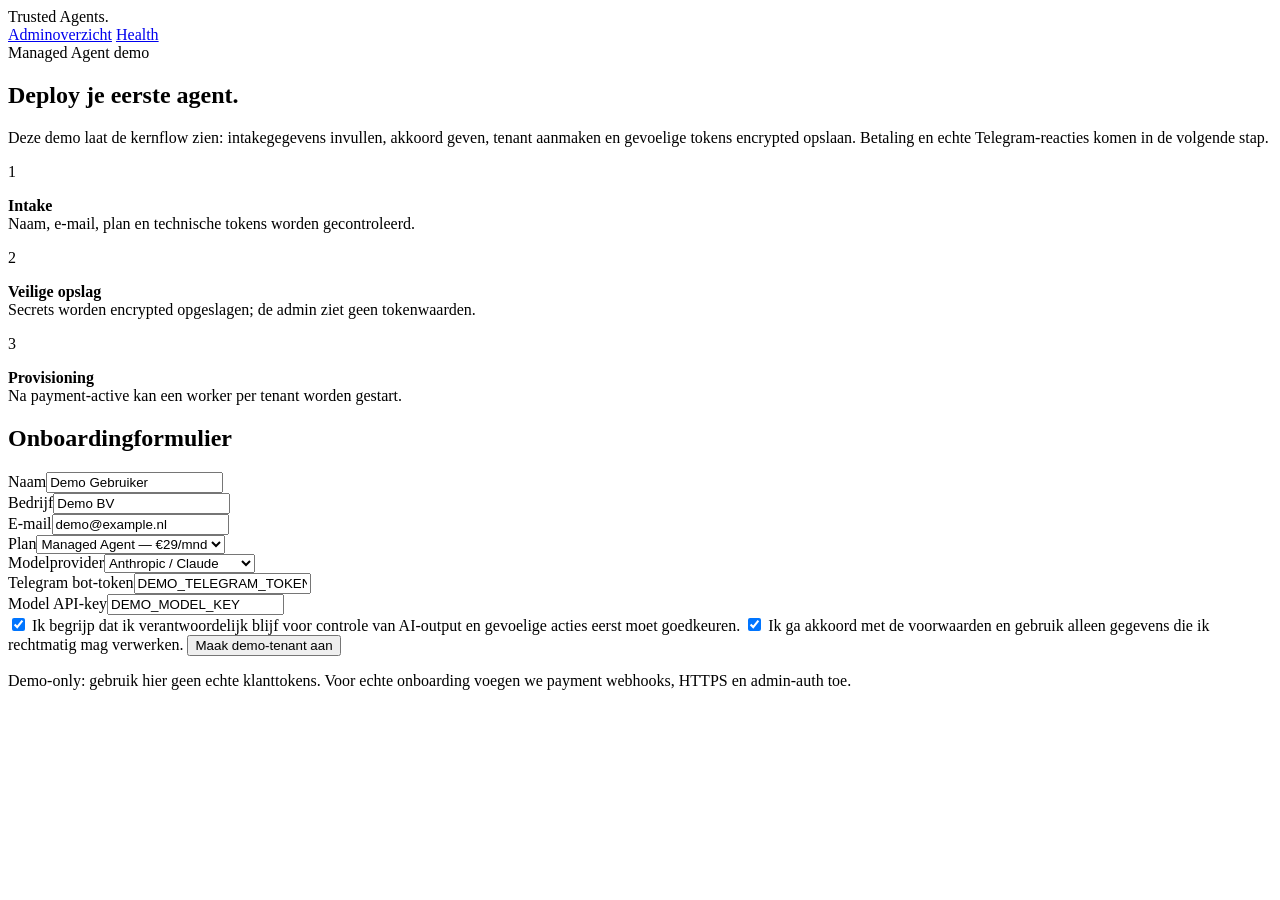
==== apps/onboarding/src/trusted_agents_onboarding/static/index.html @ 94c21c0a "Add onboarding demo UI" ====
<!doctype html>
<html lang="nl">
<head>
  <meta charset="utf-8" />
  <meta name="viewport" content="width=device-width, initial-scale=1" />
  <title>Trusted Agents — Demo onboarding</title>
  <link rel="preconnect" href="https://fonts.googleapis.com">
  <link rel="preconnect" href="https://fonts.gstatic.com" crossorigin>
  <link href="https://fonts.googleapis.com/css2?family=Hanken+Grotesk:wght@400;500;600;700;800;900&display=swap" rel="stylesheet">
  <link rel="stylesheet" href="/static/styles.css" />
</head>
<body>
  <div class="wrap">
    <header class="top">
      <div class="brand"><span class="dot"></span>Trusted Agents<span style="color:var(--green)">.</span></div>
      <nav class="nav">
        <a class="button secondary" href="/admin">Adminoverzicht</a>
        <a class="button secondary" href="/health">Health</a>
      </nav>
    </header>

    <main class="hero">
      <section class="panel">
        <span class="eyebrow">Managed Agent demo</span>
        <h1>Deploy je eerste agent.</h1>
        <p class="lead">Deze demo laat de kernflow zien: intakegegevens invullen, akkoord geven, tenant aanmaken en gevoelige tokens encrypted opslaan. Betaling en echte Telegram-reacties komen in de volgende stap.</p>
        <div class="status-list">
          <div class="status-item"><span class="badge">1</span><p><strong>Intake</strong><br><span class="muted">Naam, e-mail, plan en technische tokens worden gecontroleerd.</span></p></div>
          <div class="status-item"><span class="badge">2</span><p><strong>Veilige opslag</strong><br><span class="muted">Secrets worden encrypted opgeslagen; de admin ziet geen tokenwaarden.</span></p></div>
          <div class="status-item"><span class="badge">3</span><p><strong>Provisioning</strong><br><span class="muted">Na payment-active kan een worker per tenant worden gestart.</span></p></div>
        </div>
      </section>

      <section class="panel">
        <h2>Onboardingformulier</h2>
        <form id="onboarding-form" class="form">
          <div class="grid">
            <div class="field"><label for="customer_name">Naam</label><input id="customer_name" name="customer_name" autocomplete="name" required value="Demo Gebruiker"></div>
            <div class="field"><label for="company_name">Bedrijf</label><input id="company_name" name="company_name" autocomplete="organization" required value="Demo BV"></div>
            <div class="field"><label for="email">E-mail</label><input id="email" name="email" type="email" autocomplete="email" required value="demo@example.nl"></div>
            <div class="field"><label for="plan">Plan</label><select id="plan" name="plan"><option value="starter">Managed Agent — €29/mnd</option><option value="dedicated">Private Agent Server</option><option value="bring-your-own">Eigen cloud of Mac</option></select></div>
            <div class="field"><label for="model_provider">Modelprovider</label><select id="model_provider" name="model_provider"><option value="anthropic">Anthropic / Claude</option><option value="openrouter">OpenRouter</option><option value="openai-codex">OpenAI Codex OAuth</option><option value="other">Anders</option></select></div>
            <div class="field"><label for="telegram_bot_token">Telegram bot-token</label><input id="telegram_bot_token" name="telegram_bot_token" required value="DEMO_TELEGRAM_TOKEN"></div>
            <div class="field full"><label for="model_api_key">Model API-key</label><input id="model_api_key" name="model_api_key" value="DEMO_MODEL_KEY"></div>
          </div>
          <label class="check"><input type="checkbox" name="accepted_responsibility" checked> <span>Ik begrijp dat ik verantwoordelijk blijf voor controle van AI-output en gevoelige acties eerst moet goedkeuren.</span></label>
          <label class="check"><input type="checkbox" name="accepted_terms" checked> <span>Ik ga akkoord met de voorwaarden en gebruik alleen gegevens die ik rechtmatig mag verwerken.</span></label>
          <button type="submit">Maak demo-tenant aan</button>
          <div id="result" class="notice" hidden></div>
        </form>
      </section>
    </main>

    <p class="footer">Demo-only: gebruik hier geen echte klanttokens. Voor echte onboarding voegen we payment webhooks, HTTPS en admin-auth toe.</p>
  </div>

  <script>
    const form = document.querySelector('#onboarding-form');
    const result = document.querySelector('#result');
    form.addEventListener('submit', async (event) => {
      event.preventDefault();
      result.hidden = false;
      result.className = 'notice';
      result.textContent = 'Demo-tenant wordt aangemaakt...';
      const data = Object.fromEntries(new FormData(form).entries());
      data.accepted_responsibility = form.accepted_responsibility.checked;
      data.accepted_terms = form.accepted_terms.checked;
      try {
        const response = await fetch('/api/onboarding/intents', {
          method: 'POST',
          headers: {'Content-Type': 'application/json'},
          body: JSON.stringify(data)
        });
        const payload = await response.json();
        if (!response.ok) throw new Error(payload.message || payload.error || 'Onbekende fout');
        result.className = 'notice good';
        result.innerHTML = `<strong>Tenant aangemaakt.</strong><br>Status: ${payload.status}<br>Payment: ${payload.payment_status}<br><span class="muted">Tenant-ID: ${payload.tenant_id}</span><div class="actions"><a class="button secondary" href="/admin">Bekijk adminoverzicht</a></div>`;
      } catch (error) {
        result.className = 'notice bad';
        result.textContent = `Niet gelukt: ${error.message}`;
      }
    });
  </script>
</body>
</html>
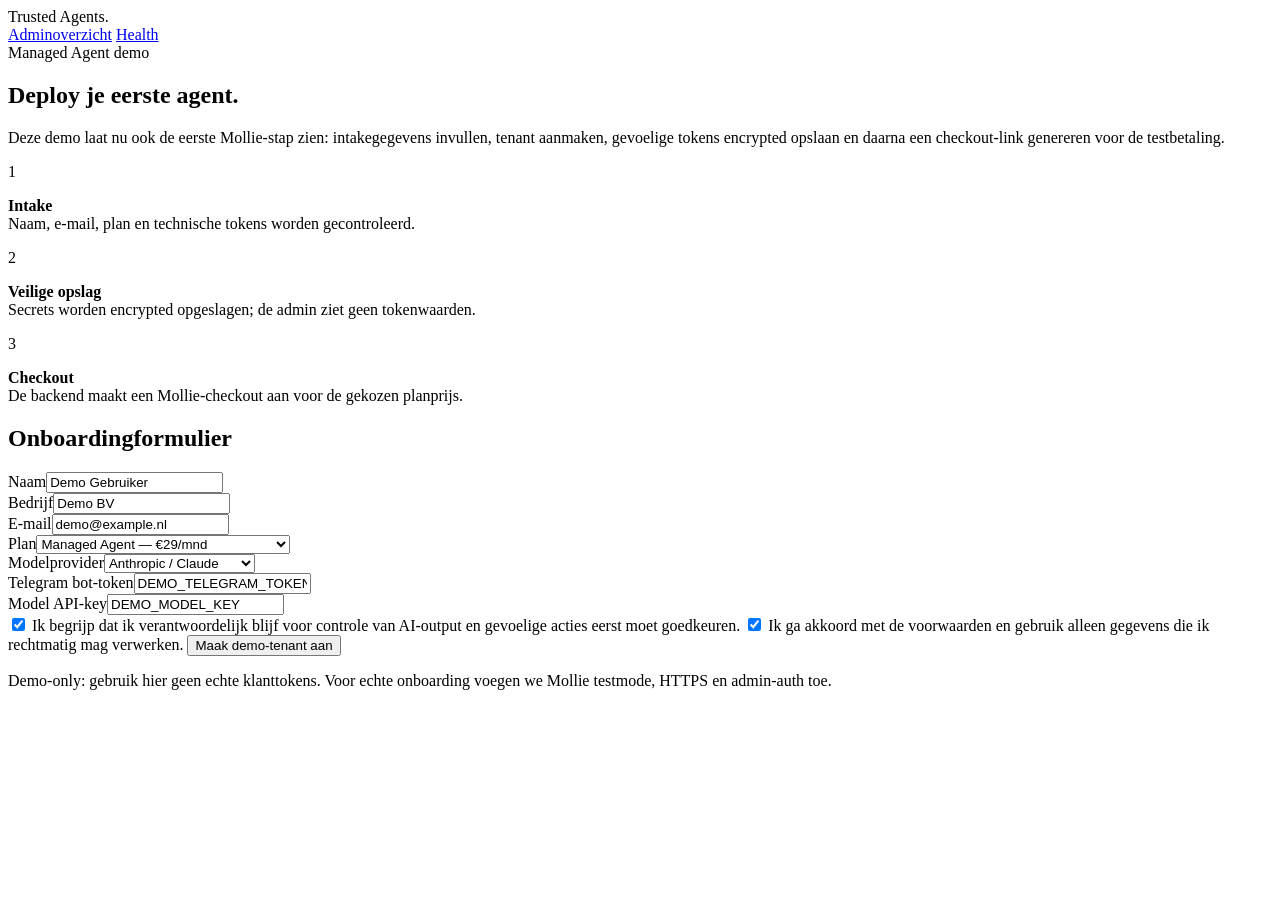
==== commit 59ed11ce: "Add Mollie checkout flow to onboarding demo" ====
--- a/apps/onboarding/src/trusted_agents_onboarding/static/index.html
+++ b/apps/onboarding/src/trusted_agents_onboarding/static/index.html
@@ -23,11 +23,11 @@
       <section class="panel">
         <span class="eyebrow">Managed Agent demo</span>
         <h1>Deploy je eerste agent.</h1>
-        <p class="lead">Deze demo laat de kernflow zien: intakegegevens invullen, akkoord geven, tenant aanmaken en gevoelige tokens encrypted opslaan. Betaling en echte Telegram-reacties komen in de volgende stap.</p>
+        <p class="lead">Deze demo laat nu ook de eerste Mollie-stap zien: intakegegevens invullen, tenant aanmaken, gevoelige tokens encrypted opslaan en daarna een checkout-link genereren voor de testbetaling.</p>
         <div class="status-list">
           <div class="status-item"><span class="badge">1</span><p><strong>Intake</strong><br><span class="muted">Naam, e-mail, plan en technische tokens worden gecontroleerd.</span></p></div>
           <div class="status-item"><span class="badge">2</span><p><strong>Veilige opslag</strong><br><span class="muted">Secrets worden encrypted opgeslagen; de admin ziet geen tokenwaarden.</span></p></div>
-          <div class="status-item"><span class="badge">3</span><p><strong>Provisioning</strong><br><span class="muted">Na payment-active kan een worker per tenant worden gestart.</span></p></div>
+          <div class="status-item"><span class="badge">3</span><p><strong>Checkout</strong><br><span class="muted">De backend maakt een Mollie-checkout aan voor de gekozen planprijs.</span></p></div>
         </div>
       </section>
 
@@ -38,7 +38,7 @@
             <div class="field"><label for="customer_name">Naam</label><input id="customer_name" name="customer_name" autocomplete="name" required value="Demo Gebruiker"></div>
             <div class="field"><label for="company_name">Bedrijf</label><input id="company_name" name="company_name" autocomplete="organization" required value="Demo BV"></div>
             <div class="field"><label for="email">E-mail</label><input id="email" name="email" type="email" autocomplete="email" required value="demo@example.nl"></div>
-            <div class="field"><label for="plan">Plan</label><select id="plan" name="plan"><option value="starter">Managed Agent — €29/mnd</option><option value="dedicated">Private Agent Server</option><option value="bring-your-own">Eigen cloud of Mac</option></select></div>
+            <div class="field"><label for="plan">Plan</label><select id="plan" name="plan"><option value="starter">Managed Agent — €29/mnd</option><option value="dedicated">Private Agent Server — vanaf €79/mnd</option><option value="bring-your-own">Bring your own — setup & beheer</option></select></div>
             <div class="field"><label for="model_provider">Modelprovider</label><select id="model_provider" name="model_provider"><option value="anthropic">Anthropic / Claude</option><option value="openrouter">OpenRouter</option><option value="openai-codex">OpenAI Codex OAuth</option><option value="other">Anders</option></select></div>
             <div class="field"><label for="telegram_bot_token">Telegram bot-token</label><input id="telegram_bot_token" name="telegram_bot_token" required value="DEMO_TELEGRAM_TOKEN"></div>
             <div class="field full"><label for="model_api_key">Model API-key</label><input id="model_api_key" name="model_api_key" value="DEMO_MODEL_KEY"></div>
@@ -51,12 +51,40 @@
       </section>
     </main>
 
-    <p class="footer">Demo-only: gebruik hier geen echte klanttokens. Voor echte onboarding voegen we payment webhooks, HTTPS en admin-auth toe.</p>
+    <p class="footer">Demo-only: gebruik hier geen echte klanttokens. Voor echte onboarding voegen we Mollie testmode, HTTPS en admin-auth toe.</p>
   </div>
 
   <script>
     const form = document.querySelector('#onboarding-form');
     const result = document.querySelector('#result');
+
+    function renderCheckoutResult(payload){
+      const checkoutAction = payload.checkout_url
+        ? `<a class="button secondary" target="_blank" rel="noreferrer" href="${payload.checkout_url}">Open Mollie test-checkout</a>`
+        : '';
+      return `
+        <strong>Tenant aangemaakt.</strong><br>
+        Status: ${payload.status}<br>
+        Payment: ${payload.payment_status}<br>
+        <span class="muted">Tenant-ID: ${payload.tenant_id}</span>
+        <div class="actions" style="display:flex;gap:12px;flex-wrap:wrap;margin-top:16px">
+          ${checkoutAction}
+          <a class="button secondary" href="/admin">Bekijk adminoverzicht</a>
+        </div>
+      `;
+    }
+
+    async function createCheckout(tenantId){
+      const response = await fetch('/api/payments/create-checkout', {
+        method: 'POST',
+        headers: {'Content-Type': 'application/json'},
+        body: JSON.stringify({tenant_id: tenantId})
+      });
+      const payload = await response.json();
+      if (!response.ok) throw new Error(payload.message || payload.error || 'Kon checkout niet aanmaken');
+      return payload;
+    }
+
     form.addEventListener('submit', async (event) => {
       event.preventDefault();
       result.hidden = false;
@@ -73,8 +101,11 @@
         });
         const payload = await response.json();
         if (!response.ok) throw new Error(payload.message || payload.error || 'Onbekende fout');
+        result.className = 'notice';
+        result.textContent = 'Tenant aangemaakt. Mollie-checkout wordt voorbereid...';
+        const checkoutPayload = await createCheckout(payload.tenant_id);
         result.className = 'notice good';
-        result.innerHTML = `<strong>Tenant aangemaakt.</strong><br>Status: ${payload.status}<br>Payment: ${payload.payment_status}<br><span class="muted">Tenant-ID: ${payload.tenant_id}</span><div class="actions"><a class="button secondary" href="/admin">Bekijk adminoverzicht</a></div>`;
+        result.innerHTML = renderCheckoutResult(checkoutPayload);
       } catch (error) {
         result.className = 'notice bad';
         result.textContent = `Niet gelukt: ${error.message}`;
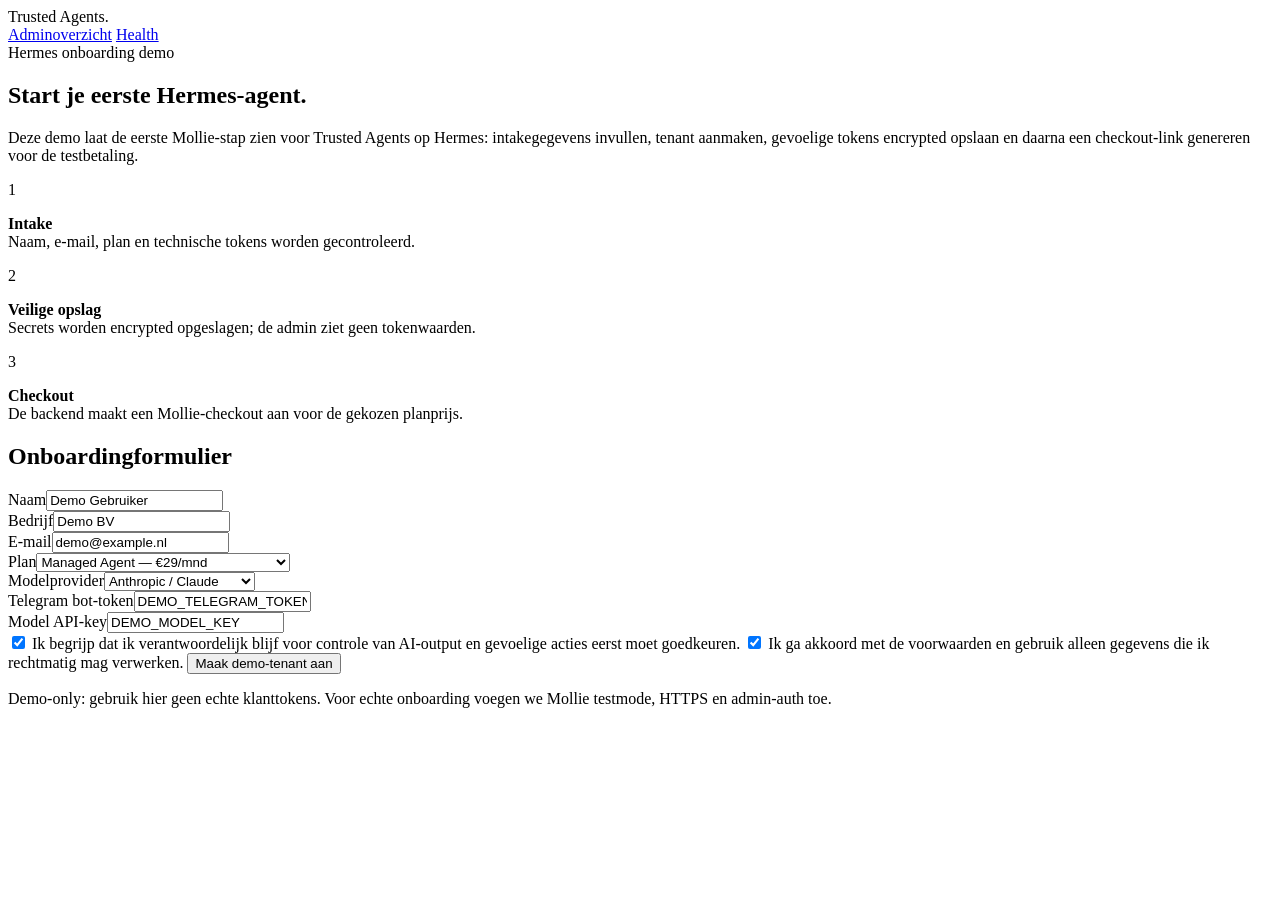
==== commit 474e11ef: "Make Trusted Agents Hermes-only and align intake flow" ====
--- a/apps/onboarding/src/trusted_agents_onboarding/static/index.html
+++ b/apps/onboarding/src/trusted_agents_onboarding/static/index.html
@@ -21,9 +21,9 @@
 
     <main class="hero">
       <section class="panel">
-        <span class="eyebrow">Managed Agent demo</span>
-        <h1>Deploy je eerste agent.</h1>
-        <p class="lead">Deze demo laat nu ook de eerste Mollie-stap zien: intakegegevens invullen, tenant aanmaken, gevoelige tokens encrypted opslaan en daarna een checkout-link genereren voor de testbetaling.</p>
+        <span class="eyebrow">Hermes onboarding demo</span>
+        <h1>Start je eerste Hermes-agent.</h1>
+        <p class="lead">Deze demo laat de eerste Mollie-stap zien voor Trusted Agents op Hermes: intakegegevens invullen, tenant aanmaken, gevoelige tokens encrypted opslaan en daarna een checkout-link genereren voor de testbetaling.</p>
         <div class="status-list">
           <div class="status-item"><span class="badge">1</span><p><strong>Intake</strong><br><span class="muted">Naam, e-mail, plan en technische tokens worden gecontroleerd.</span></p></div>
           <div class="status-item"><span class="badge">2</span><p><strong>Veilige opslag</strong><br><span class="muted">Secrets worden encrypted opgeslagen; de admin ziet geen tokenwaarden.</span></p></div>
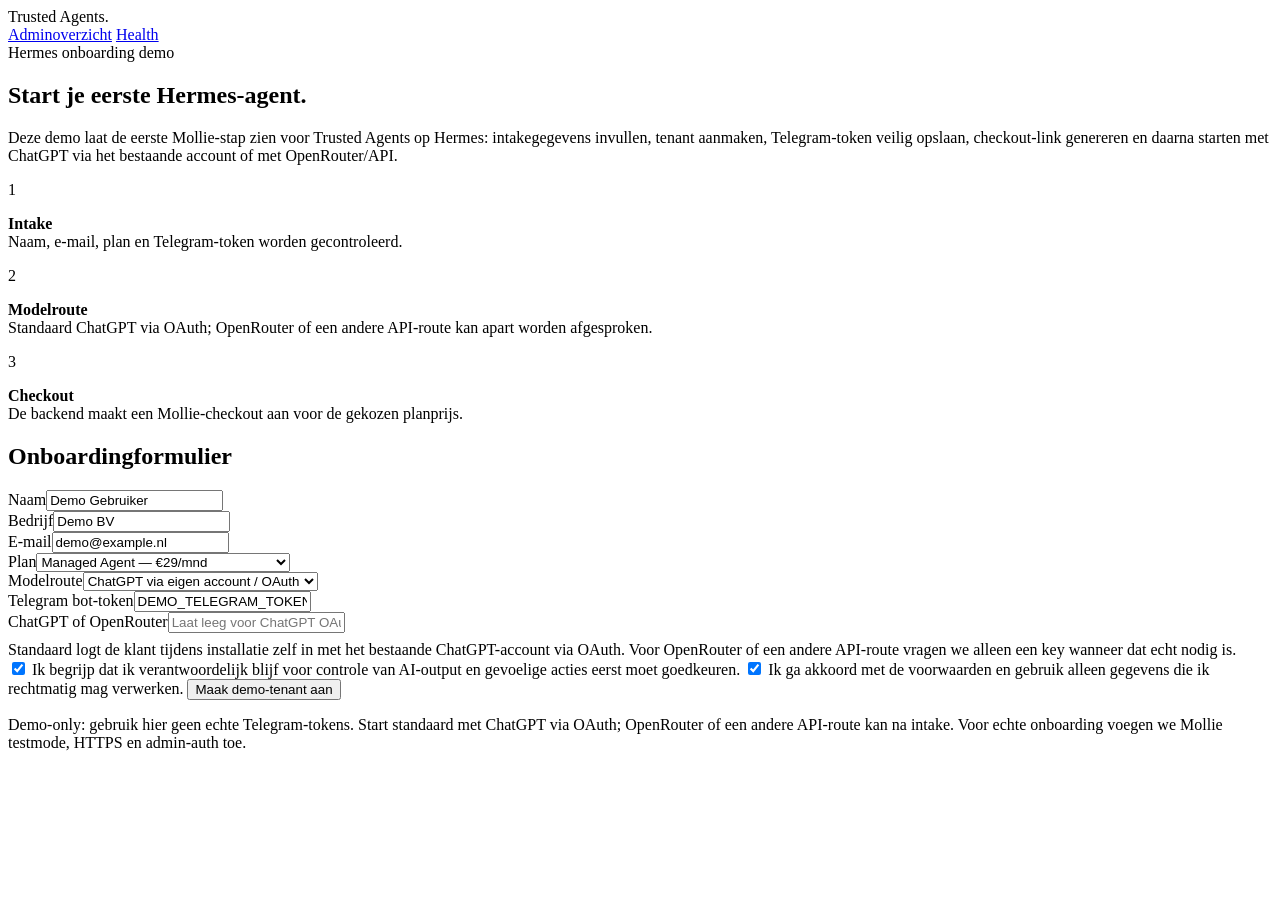
==== commit b579155c: "Clarify ChatGPT/OpenRouter onboarding copy" ====
--- a/apps/onboarding/src/trusted_agents_onboarding/static/index.html
+++ b/apps/onboarding/src/trusted_agents_onboarding/static/index.html
@@ -23,10 +23,10 @@
       <section class="panel">
         <span class="eyebrow">Hermes onboarding demo</span>
         <h1>Start je eerste Hermes-agent.</h1>
-        <p class="lead">Deze demo laat de eerste Mollie-stap zien voor Trusted Agents op Hermes: intakegegevens invullen, tenant aanmaken, gevoelige tokens encrypted opslaan en daarna een checkout-link genereren voor de testbetaling.</p>
+        <p class="lead">Deze demo laat de eerste Mollie-stap zien voor Trusted Agents op Hermes: intakegegevens invullen, tenant aanmaken, Telegram-token veilig opslaan, checkout-link genereren en daarna starten met ChatGPT via het bestaande account of met OpenRouter/API.</p>
         <div class="status-list">
-          <div class="status-item"><span class="badge">1</span><p><strong>Intake</strong><br><span class="muted">Naam, e-mail, plan en technische tokens worden gecontroleerd.</span></p></div>
-          <div class="status-item"><span class="badge">2</span><p><strong>Veilige opslag</strong><br><span class="muted">Secrets worden encrypted opgeslagen; de admin ziet geen tokenwaarden.</span></p></div>
+          <div class="status-item"><span class="badge">1</span><p><strong>Intake</strong><br><span class="muted">Naam, e-mail, plan en Telegram-token worden gecontroleerd.</span></p></div>
+          <div class="status-item"><span class="badge">2</span><p><strong>Modelroute</strong><br><span class="muted">Standaard ChatGPT via OAuth; OpenRouter of een andere API-route kan apart worden afgesproken.</span></p></div>
           <div class="status-item"><span class="badge">3</span><p><strong>Checkout</strong><br><span class="muted">De backend maakt een Mollie-checkout aan voor de gekozen planprijs.</span></p></div>
         </div>
       </section>
@@ -39,9 +39,9 @@
             <div class="field"><label for="company_name">Bedrijf</label><input id="company_name" name="company_name" autocomplete="organization" required value="Demo BV"></div>
             <div class="field"><label for="email">E-mail</label><input id="email" name="email" type="email" autocomplete="email" required value="demo@example.nl"></div>
             <div class="field"><label for="plan">Plan</label><select id="plan" name="plan"><option value="starter">Managed Agent — €29/mnd</option><option value="dedicated">Private Agent Server — vanaf €79/mnd</option><option value="bring-your-own">Bring your own — setup & beheer</option></select></div>
-            <div class="field"><label for="model_provider">Modelprovider</label><select id="model_provider" name="model_provider"><option value="anthropic">Anthropic / Claude</option><option value="openrouter">OpenRouter</option><option value="openai-codex">OpenAI Codex OAuth</option><option value="other">Anders</option></select></div>
+            <div class="field"><label for="model_provider">Modelroute</label><select id="model_provider" name="model_provider"><option value="openai-codex" selected>ChatGPT via eigen account / OAuth</option><option value="openrouter">OpenRouter of eigen API-route</option><option value="anthropic">Anthropic/API-route apart afspreken</option><option value="other">Anders</option></select></div>
             <div class="field"><label for="telegram_bot_token">Telegram bot-token</label><input id="telegram_bot_token" name="telegram_bot_token" required value="DEMO_TELEGRAM_TOKEN"></div>
-            <div class="field full"><label for="model_api_key">Model API-key</label><input id="model_api_key" name="model_api_key" value="DEMO_MODEL_KEY"></div>
+            <div class="field full"><label for="model_api_key">ChatGPT of OpenRouter</label><input id="model_api_key" name="model_api_key" value="" placeholder="Laat leeg voor ChatGPT OAuth; API-route bespreken we na intake"><p class="muted" style="margin:8px 0 0">Standaard logt de klant tijdens installatie zelf in met het bestaande ChatGPT-account via OAuth. Voor OpenRouter of een andere API-route vragen we alleen een key wanneer dat echt nodig is.</p></div>
           </div>
           <label class="check"><input type="checkbox" name="accepted_responsibility" checked> <span>Ik begrijp dat ik verantwoordelijk blijf voor controle van AI-output en gevoelige acties eerst moet goedkeuren.</span></label>
           <label class="check"><input type="checkbox" name="accepted_terms" checked> <span>Ik ga akkoord met de voorwaarden en gebruik alleen gegevens die ik rechtmatig mag verwerken.</span></label>
@@ -51,7 +51,7 @@
       </section>
     </main>
 
-    <p class="footer">Demo-only: gebruik hier geen echte klanttokens. Voor echte onboarding voegen we Mollie testmode, HTTPS en admin-auth toe.</p>
+    <p class="footer">Demo-only: gebruik hier geen echte Telegram-tokens. Start standaard met ChatGPT via OAuth; OpenRouter of een andere API-route kan na intake. Voor echte onboarding voegen we Mollie testmode, HTTPS en admin-auth toe.</p>
   </div>
 
   <script>
